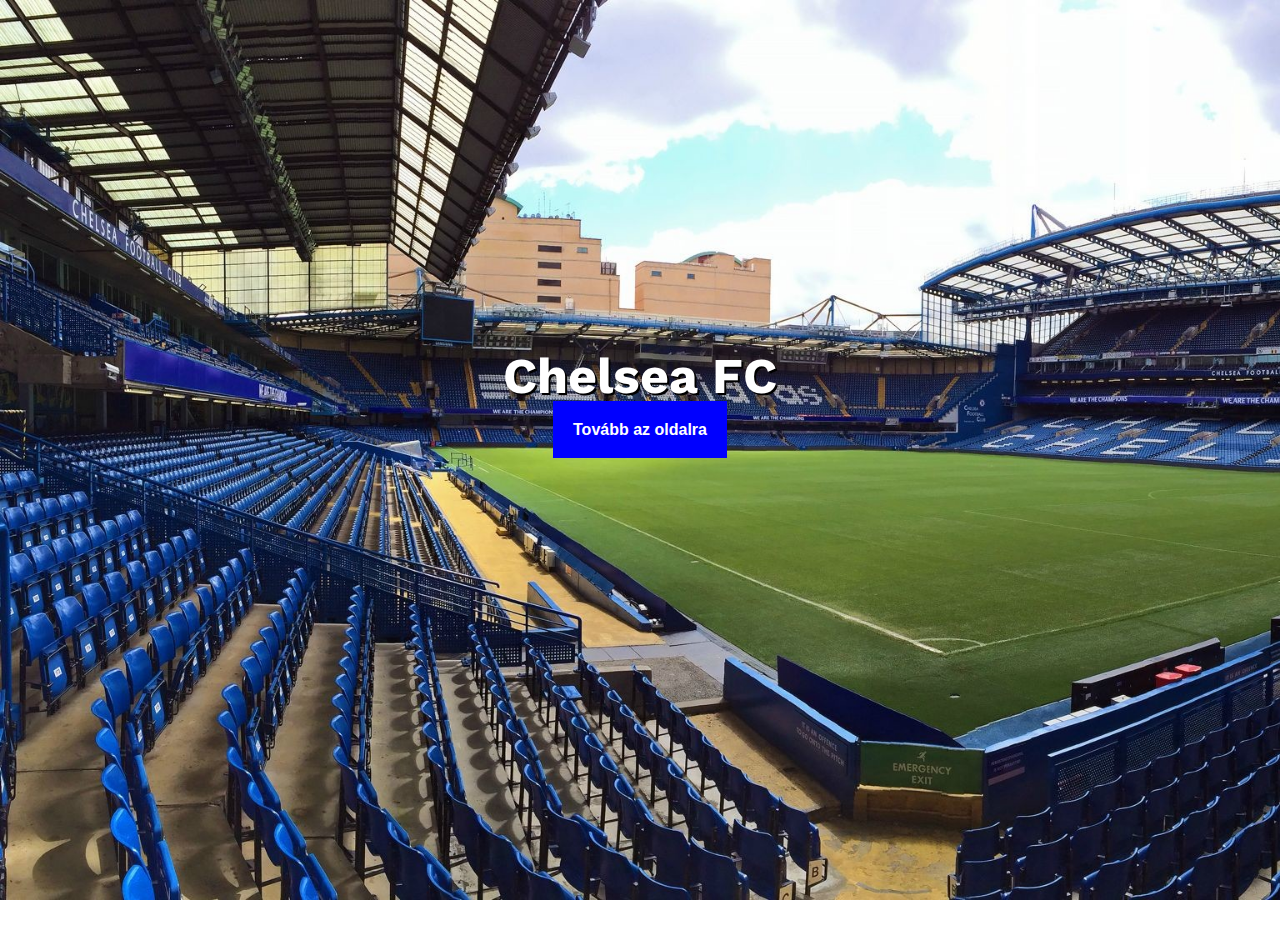
==== index.html @ 5fa2fb28 "Add files via upload" ====
<!doctype html>
<html lang="hu">
<head>
    <meta charset="utf-8">
    <title>Chelsea FC</title>
    <link rel="stylesheet" href="valami.css">
</head>
<body>
    <div id="joedesanyad">
        <h1>Chelsea FC</h1>
       <p>
        <a href="valami2.html" class="gomb">
            <span><b>Tovább az oldalra</b></span>
        </a>
        </p> 
    </div> 

    
    
</body>
</html>
---- valami.css ----
@import url('https://fonts.googleapis.com/css?family=Work+Sans:200');

html, body {
    height: 100%;
}
body {
    margin: 0px;
    background-image: url(hatter.jpg);
    /*background-position: bottom; */
    background-repeat: no-repeat;
    background-size: cover;
    /*height: 100%;*/
    background-attachment: fixed;
    max-width: 100%;
    overflow-x: hidden;
    overflow-y: hidden;
}

 #joedesanyad {
    position: relative;
    text-align: center;
    padding: 27%;
}
#joedesanyad p {
    height: 150px;
}
h1 {
    font-family: 'Work Sans', sans-serif;
    color: white;
    margin: 0px;
    font-size: 50px;
    text-shadow: 2px 2px #000000;

}
.gomb {
    text-decoration: none;
    background-color: blue;
    color: white;
    padding: 20px;
    font-family: 'Arial';
    /*left: 55%;
    top: 80%;*/
    cursor: pointer;
    height: 100px;
}
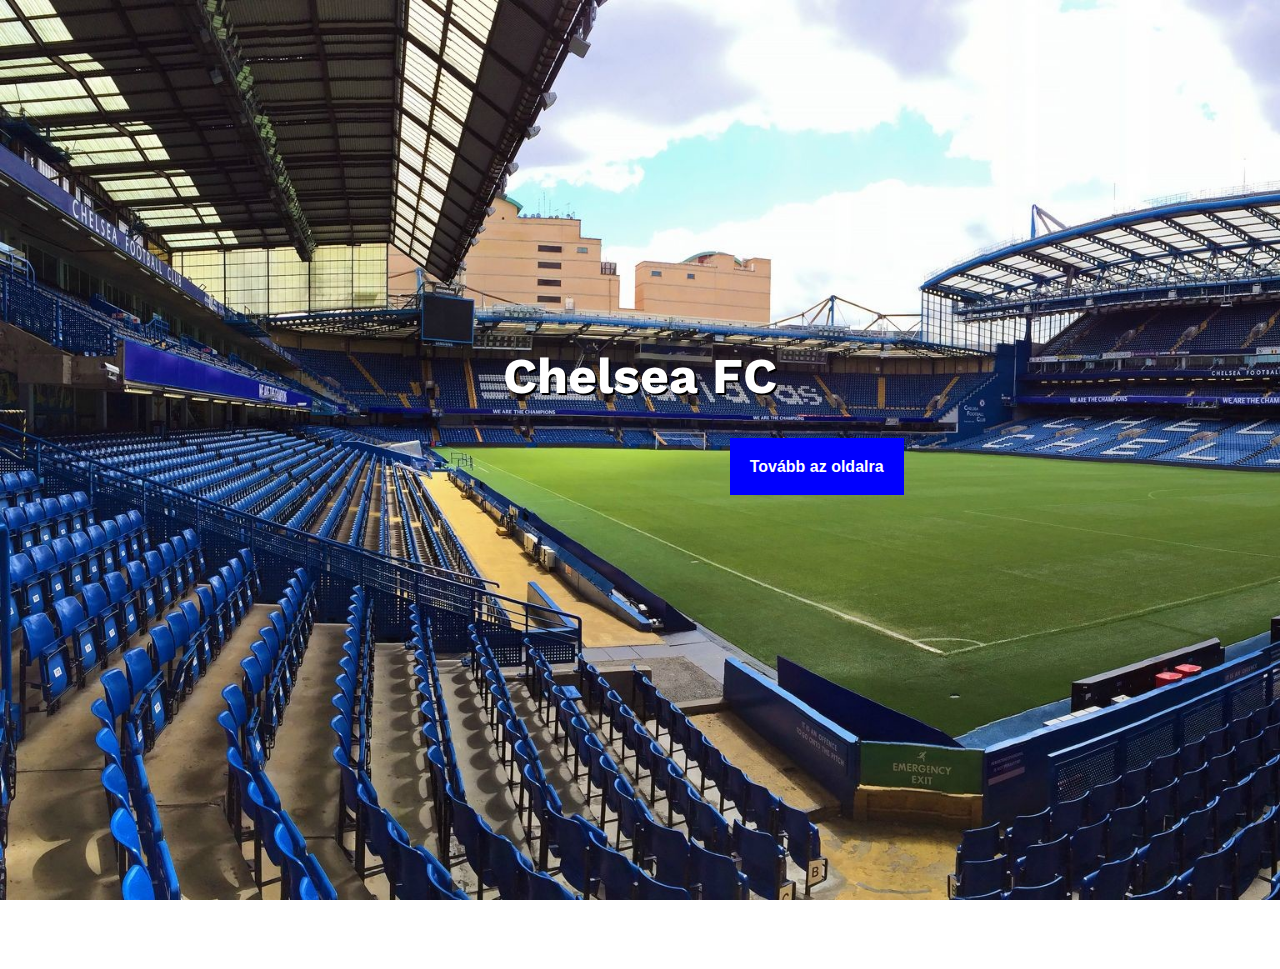
==== commit af5563c0: "Add files via upload" ====
--- a/index.html
+++ b/index.html
@@ -9,7 +9,7 @@
     <div id="joedesanyad">
         <h1>Chelsea FC</h1>
        <p>
-        <a href="valami2.html" class="gomb">
+        <a href="kezdolap.html" class="gomb">
             <span><b>Tovább az oldalra</b></span>
         </a>
         </p> 
--- a/valami.css
+++ b/valami.css
@@ -23,6 +23,8 @@
 }
 #joedesanyad p {
     height: 150px;
+    margin-left: 60%;
+    margin-top: 9%;
 }
 h1 {
     font-family: 'Work Sans', sans-serif;
@@ -44,4 +46,7 @@
     height: 100px;
 }
 
+#falkep {
+    margin-left: 80%;
+}
 
